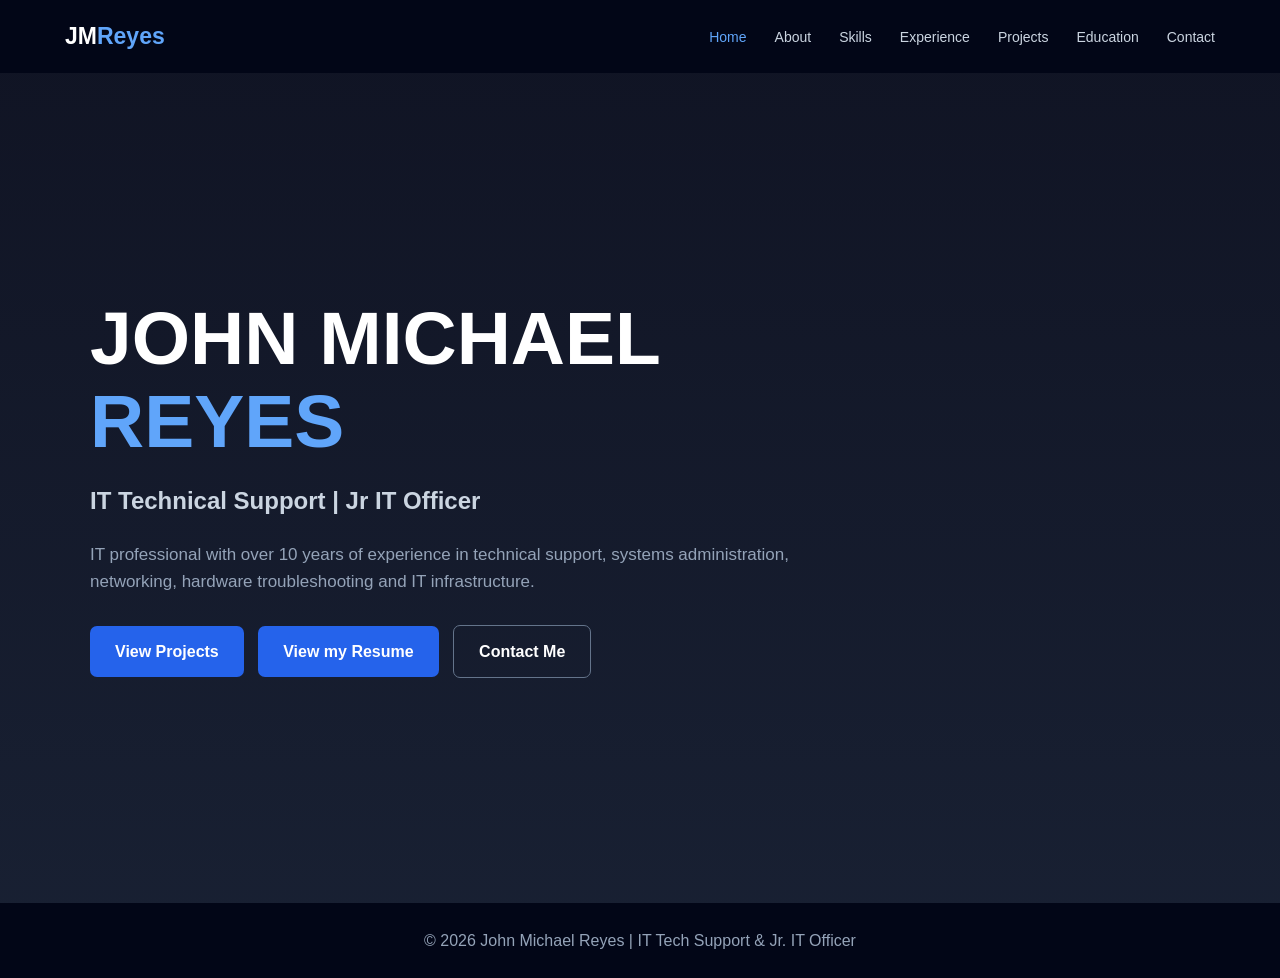
==== index.html @ fb601d71 "Add files via upload" ====
<!DOCTYPE html>
<html lang="en">

<head>
    <meta charset="UTF-8">
    <meta name="viewport" content="width=device-width, initial-scale=1.0">

    <title>John Michael Reyes | IT Tech Support</title>

    <link rel="stylesheet" href="style.css">
</head>

<body>

<header>

    <nav>

        <div class="logo">
            JM<span>Reyes</span>
            </a>
        </div>

        <ul>
            <li><a href="index.html" class="active">Home</a></li>
            <li><a href="about.html">About</a></li>
            <li><a href="skills.html">Skills</a></li>
            <li><a href="experience.html">Experience</a></li>
            <li><a href="projects.html">Projects</a></li>
            <li><a href="education.html">Education</a></li>
            <li><a href="contact.html">Contact</a></li>
        </ul>

    </nav>

</header>


<section class="hero">

    <div class="hero-container">

        <h1>
            John Michael<br>
            <span>Reyes</span>
        </h1>

        <h2>
            IT Technical Support | Jr IT Officer
        </h2>

        <p>
            IT professional with over 10 years of experience in
            technical support, systems administration, networking, hardware troubleshooting and IT infrastructure.
        </p>

        <div class="buttons">

            <a href="projects.html" class="btn btn-primary">
                View Projects
            </a>

            <a href="https://drive.google.com/file/d/1wawU8D8W3f0zj9kT_YxywVPVSAHodO-S/view?usp=sharing" target="_blank"
                class="btn btn-primary">
                View my Resume
            </a>

            <a href="contact.html" class="btn btn-outline">
                Contact Me
            </a>


        </div>

    </div>

</section>


<footer>
    © 2026 John Michael Reyes | IT Tech Support & Jr. IT Officer
</footer>

</body>
</html>
---- style.css ----
* {
    margin: 0;
    padding: 0;
    box-sizing: border-box;
    scroll-behavior: smooth;
}

:root {
    --primary: #2563eb;
    --dark: #020617;
    --secondary: #0f172a;
    --light: #f8fafc;
    --gray: #64748b;
    --border: #e2e8f0;
    --white: #ffffff;
}

body {
    font-family: Arial, Helvetica, sans-serif;
    background: var(--light);
    color: #1e293b;
    line-height: 1.6;
}

a {
    text-decoration: none;
}

/* NAVIGATION */

header {
    background: #020617;
    width: 100%;
}

nav {
    max-width: 1200px;
    margin: auto;
    padding: 18px 25px;

    display: flex;
    justify-content: space-between;
    align-items: center;
}

.logo {
    color: white;
    font-size: 23px;
    font-weight: bold;
}

.logo span {
    color: #60a5fa;
}

nav ul {
    display: flex;
    list-style: none;
    gap: 28px;
}

nav ul li a {
    color: #cbd5e1;
    font-size: 14px;
    transition: .3s;
}

nav ul li a:hover,
nav ul li a.active {
    color: #60a5fa;
}

/* PAGE */

.page {
    min-height: calc(100vh - 150px);
    padding: 80px 25px;
}

.container {
    max-width: 1100px;
    margin: auto;
}

.page-title {
    text-align: center;
    margin-bottom: 50px;
}

.page-title h1 {
    font-size: 45px;
    color: var(--secondary);
    margin-bottom: 10px;
}

.page-title p {
    color: var(--gray);
}

/* HERO */

.hero {
    background:
        linear-gradient(
            rgba(2,6,23,.94),
            rgba(15,23,42,.96));
    color: white;
    min-height: calc(100vh - 70px);

    display: flex;
    align-items: center;
    padding: 80px 25px;
}

.hero-container {
    max-width: 1100px;
    width: 100%;
    margin: auto;
}


.hero h1 {
    font-size: clamp(45px, 7vw, 75px);
    line-height: 1.1;
    text-transform: uppercase;
}

.hero h1 span {
    color: #60a5fa;
}

.hero h2 {
    margin: 20px 0;
    color: #cbd5e1;
}

.hero p {
    max-width: 700px;
    color: #94a3b8;
    font-size: 17px;
}

.buttons {
    margin-top: 30px;
}

.btn {
    display: inline-block;
    padding: 13px 25px;
    border-radius: 7px;
    margin-right: 10px;
    font-weight: bold;
}

.btn-primary {
    background: var(--primary);
    color: white;
}

.btn-primary:hover {
    background: #1d4ed8;
}

.btn-outline {
    border: 1px solid #64748b;
    color: white;
}

.btn-outline:hover {
    background: white;
    color: var(--dark);
}

/* CARDS */

.card-grid {
    display: grid;
    grid-template-columns: repeat(3, 1fr);
    gap: 25px;
}

.card {
    background: white;
    border: 1px solid var(--border);
    border-radius: 12px;
    padding: 30px;
    transition: .3s;
}

.card:hover {
    transform: translateY(-5px);
    box-shadow: 0 15px 30px rgba(0,0,0,.08);
}

.card h2,
.card h3 {
    color: var(--secondary);
    margin-bottom: 12px;
}

.card p {
    color: var(--gray);
}

/* SKILLS */

.skill-grid {
    display: grid;
    grid-template-columns: repeat(3, 1fr);
    gap: 20px;
}

.skill {
    background: white;
    border: 1px solid var(--border);
    border-radius: 10px;
    padding: 25px;
}

.skill-icon {
    font-size: 35px;
    margin-bottom: 10px;
}

.skill h3 {
    margin-bottom: 8px;
}

.skill p {
    color: var(--gray);
    font-size: 14px;
}

/* EXPERIENCE */

.timeline {
    max-width: 850px;
    margin: auto;
}

.timeline-item {
    background: white;
    border-left: 5px solid var(--primary);
    padding: 30px;
    margin-bottom: 25px;
    border-radius: 8px;
    box-shadow: 0 5px 20px rgba(0,0,0,.04);
}

.timeline-item h2 {
    color: var(--secondary);
}

.date {
    color: var(--primary);
    font-weight: bold;
    margin: 8px 0 20px;
}

.timeline-item ul {
    padding-left: 20px;
    color: var(--gray);
}

.timeline-item li {
    margin-bottom: 8px;
}

/* PROJECTS */

.project-grid {
    display: grid;
    grid-template-columns: repeat(2, 1fr);
    gap: 25px;
}

.project {
    background: white;
    border: 1px solid var(--border);
    border-radius: 12px;
    overflow: hidden;
}

.project-header {
    background: #eff6ff;
    padding: 30px;
    font-size: 40px;
}

.project-body {
    padding: 30px;
}

.project-body h2 {
    margin-bottom: 10px;
}

.project-body p {
    color: var(--gray);
    margin-bottom: 15px;
}

.tags {
    display: flex;
    gap: 8px;
    flex-wrap: wrap;
}

.tag {
    background: #dbeafe;
    color: #1d4ed8;
    padding: 5px 10px;
    border-radius: 20px;
    font-size: 12px;
}

/* CONTACT */

.contact-grid {
    display: grid;
    grid-template-columns: repeat(3, 1fr);
    gap: 25px;
}

.contact-card {
    text-align: center;
    background: white;
    border: 1px solid var(--border);
    padding: 30px;
    border-radius: 10px;
}

.contact-card .icon {
    font-size: 35px;
}

/* FOOTER */

footer {
    background: #020617;
    color: #94a3b8;
    text-align: center;
    padding: 25px;
}

/* MOBILE */

@media (max-width: 800px) {

    nav {
        flex-direction: column;
        gap: 15px;
    }

    nav ul {
        flex-wrap: wrap;
        justify-content: center;
        gap: 15px;
    }

    .card-grid,
    .skill-grid,
    .contact-grid,
    .project-grid {
        grid-template-columns: 1fr;
    }

    .page-title h1 {
        font-size: 36px;
    }
}
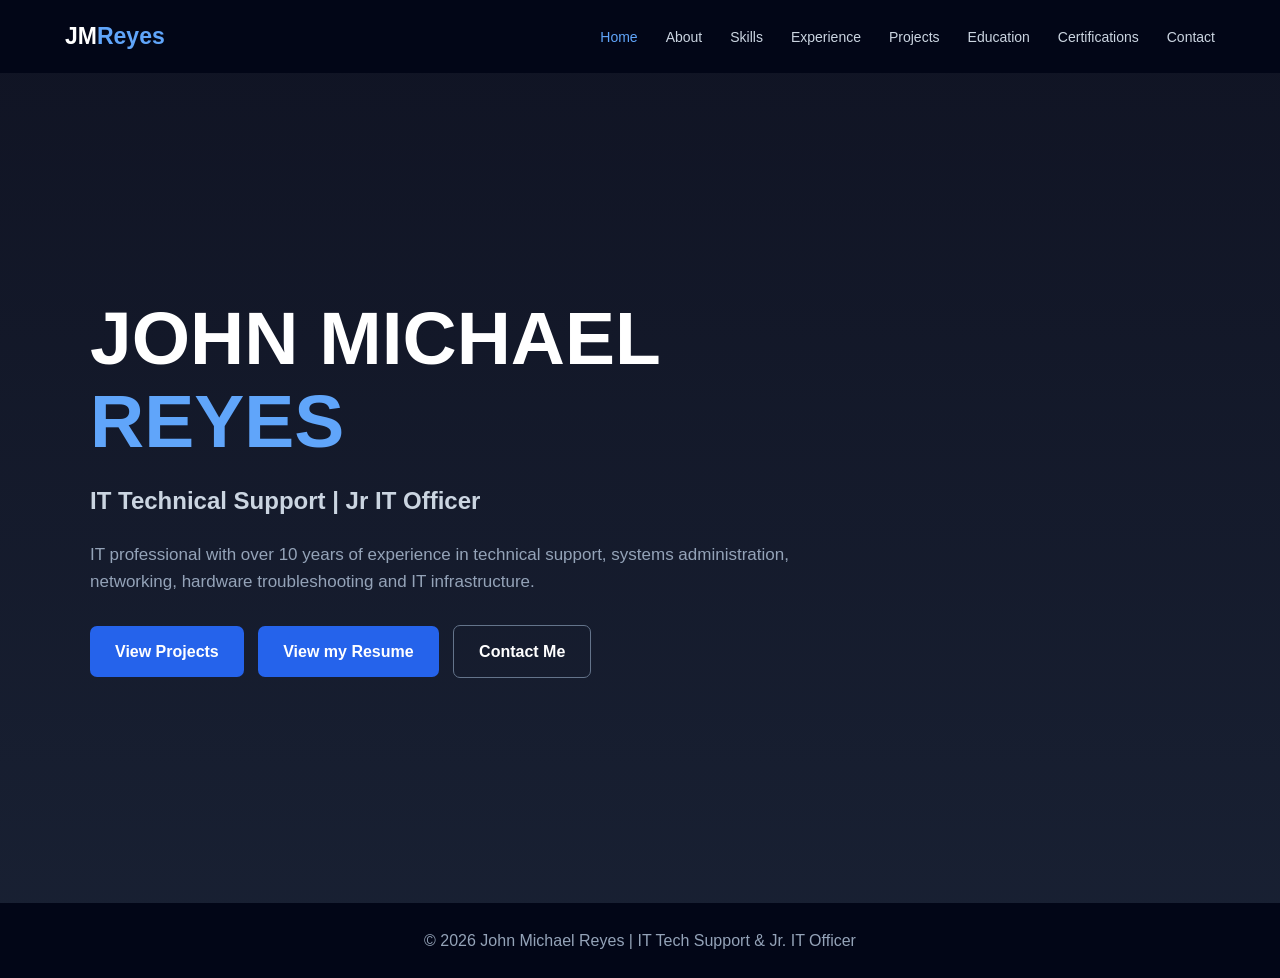
==== commit 60d4d360: "Add files via upload" ====
--- a/index.html
+++ b/index.html
@@ -1,85 +1,86 @@
-<!DOCTYPE html>
-<html lang="en">
-
-<head>
-    <meta charset="UTF-8">
-    <meta name="viewport" content="width=device-width, initial-scale=1.0">
-
-    <title>John Michael Reyes | IT Tech Support</title>
-
-    <link rel="stylesheet" href="style.css">
-</head>
-
-<body>
-
-<header>
-
-    <nav>
-
-        <div class="logo">
-            JM<span>Reyes</span>
-            </a>
-        </div>
-
-        <ul>
-            <li><a href="index.html" class="active">Home</a></li>
-            <li><a href="about.html">About</a></li>
-            <li><a href="skills.html">Skills</a></li>
-            <li><a href="experience.html">Experience</a></li>
-            <li><a href="projects.html">Projects</a></li>
-            <li><a href="education.html">Education</a></li>
-            <li><a href="contact.html">Contact</a></li>
-        </ul>
-
-    </nav>
-
-</header>
-
-
-<section class="hero">
-
-    <div class="hero-container">
-
-        <h1>
-            John Michael<br>
-            <span>Reyes</span>
-        </h1>
-
-        <h2>
-            IT Technical Support | Jr IT Officer
-        </h2>
-
-        <p>
-            IT professional with over 10 years of experience in
-            technical support, systems administration, networking, hardware troubleshooting and IT infrastructure.
-        </p>
-
-        <div class="buttons">
-
-            <a href="projects.html" class="btn btn-primary">
-                View Projects
-            </a>
-
-            <a href="https://drive.google.com/file/d/1wawU8D8W3f0zj9kT_YxywVPVSAHodO-S/view?usp=sharing" target="_blank"
-                class="btn btn-primary">
-                View my Resume
-            </a>
-
-            <a href="contact.html" class="btn btn-outline">
-                Contact Me
-            </a>
-
-
-        </div>
-
-    </div>
-
-</section>
-
-
-<footer>
-    © 2026 John Michael Reyes | IT Tech Support & Jr. IT Officer
-</footer>
-
-</body>
-</html>
+<!DOCTYPE html>
+<html lang="en">
+
+<head>
+    <meta charset="UTF-8">
+    <meta name="viewport" content="width=device-width, initial-scale=1.0">
+
+    <title>John Michael Reyes | IT Tech Support</title>
+
+    <link rel="stylesheet" href="style.css">
+</head>
+
+<body>
+
+<header>
+
+    <nav>
+
+        <div class="logo">
+            JM<span>Reyes</span>
+            </a>
+        </div>
+
+        <ul>
+            <li><a href="index.html" class="active">Home</a></li>
+            <li><a href="about.html">About</a></li>
+            <li><a href="skills.html">Skills</a></li>
+            <li><a href="experience.html">Experience</a></li>
+            <li><a href="projects.html">Projects</a></li>
+            <li><a href="education.html">Education</a></li>
+            <li><a href="certifications.html">Certifications</a></li>
+            <li><a href="contact.html">Contact</a></li>
+        </ul>
+
+    </nav>
+
+</header>
+
+
+<section class="hero">
+
+    <div class="hero-container">
+
+        <h1>
+            John Michael<br>
+            <span>Reyes</span>
+        </h1>
+
+        <h2>
+            IT Technical Support | Jr IT Officer
+        </h2>
+
+        <p>
+            IT professional with over 10 years of experience in
+            technical support, systems administration, networking, hardware troubleshooting and IT infrastructure.
+        </p>
+
+        <div class="buttons">
+
+            <a href="projects.html" class="btn btn-primary">
+                View Projects
+            </a>
+
+            <a href="https://drive.google.com/file/d/1R8-MoEGEGRYUK87rO8zLxdpQDnqHWK6W/view?usp=drive_link" target="_blank"
+                class="btn btn-primary">
+                View my Resume
+            </a>
+
+            <a href="contact.html" class="btn btn-outline">
+                Contact Me
+            </a>
+
+
+        </div>
+
+    </div>
+
+</section>
+
+
+<footer>
+    © 2026 John Michael Reyes | IT Tech Support & Jr. IT Officer
+</footer>
+
+</body>
+</html>
--- a/style.css
+++ b/style.css
@@ -1,371 +1,427 @@
-* {
-    margin: 0;
-    padding: 0;
-    box-sizing: border-box;
-    scroll-behavior: smooth;
-}
-
-:root {
-    --primary: #2563eb;
-    --dark: #020617;
-    --secondary: #0f172a;
-    --light: #f8fafc;
-    --gray: #64748b;
-    --border: #e2e8f0;
-    --white: #ffffff;
-}
-
-body {
-    font-family: Arial, Helvetica, sans-serif;
-    background: var(--light);
-    color: #1e293b;
-    line-height: 1.6;
-}
-
-a {
-    text-decoration: none;
-}
-
-/* NAVIGATION */
-
-header {
-    background: #020617;
-    width: 100%;
-}
-
-nav {
-    max-width: 1200px;
-    margin: auto;
-    padding: 18px 25px;
-
-    display: flex;
-    justify-content: space-between;
-    align-items: center;
-}
-
-.logo {
-    color: white;
-    font-size: 23px;
-    font-weight: bold;
-}
-
-.logo span {
-    color: #60a5fa;
-}
-
-nav ul {
-    display: flex;
-    list-style: none;
-    gap: 28px;
-}
-
-nav ul li a {
-    color: #cbd5e1;
-    font-size: 14px;
-    transition: .3s;
-}
-
-nav ul li a:hover,
-nav ul li a.active {
-    color: #60a5fa;
-}
-
-/* PAGE */
-
-.page {
-    min-height: calc(100vh - 150px);
-    padding: 80px 25px;
-}
-
-.container {
-    max-width: 1100px;
-    margin: auto;
-}
-
-.page-title {
-    text-align: center;
-    margin-bottom: 50px;
-}
-
-.page-title h1 {
-    font-size: 45px;
-    color: var(--secondary);
-    margin-bottom: 10px;
-}
-
-.page-title p {
-    color: var(--gray);
-}
-
-/* HERO */
-
-.hero {
-    background:
-        linear-gradient(
-            rgba(2,6,23,.94),
-            rgba(15,23,42,.96));
-    color: white;
-    min-height: calc(100vh - 70px);
-
-    display: flex;
-    align-items: center;
-    padding: 80px 25px;
-}
-
-.hero-container {
-    max-width: 1100px;
-    width: 100%;
-    margin: auto;
-}
-
-
-.hero h1 {
-    font-size: clamp(45px, 7vw, 75px);
-    line-height: 1.1;
-    text-transform: uppercase;
-}
-
-.hero h1 span {
-    color: #60a5fa;
-}
-
-.hero h2 {
-    margin: 20px 0;
-    color: #cbd5e1;
-}
-
-.hero p {
-    max-width: 700px;
-    color: #94a3b8;
-    font-size: 17px;
-}
-
-.buttons {
-    margin-top: 30px;
-}
-
-.btn {
-    display: inline-block;
-    padding: 13px 25px;
-    border-radius: 7px;
-    margin-right: 10px;
-    font-weight: bold;
-}
-
-.btn-primary {
-    background: var(--primary);
-    color: white;
-}
-
-.btn-primary:hover {
-    background: #1d4ed8;
-}
-
-.btn-outline {
-    border: 1px solid #64748b;
-    color: white;
-}
-
-.btn-outline:hover {
-    background: white;
-    color: var(--dark);
-}
-
-/* CARDS */
-
-.card-grid {
-    display: grid;
-    grid-template-columns: repeat(3, 1fr);
-    gap: 25px;
-}
-
-.card {
-    background: white;
-    border: 1px solid var(--border);
-    border-radius: 12px;
-    padding: 30px;
-    transition: .3s;
-}
-
-.card:hover {
-    transform: translateY(-5px);
-    box-shadow: 0 15px 30px rgba(0,0,0,.08);
-}
-
-.card h2,
-.card h3 {
-    color: var(--secondary);
-    margin-bottom: 12px;
-}
-
-.card p {
-    color: var(--gray);
-}
-
-/* SKILLS */
-
-.skill-grid {
-    display: grid;
-    grid-template-columns: repeat(3, 1fr);
-    gap: 20px;
-}
-
-.skill {
-    background: white;
-    border: 1px solid var(--border);
-    border-radius: 10px;
-    padding: 25px;
-}
-
-.skill-icon {
-    font-size: 35px;
-    margin-bottom: 10px;
-}
-
-.skill h3 {
-    margin-bottom: 8px;
-}
-
-.skill p {
-    color: var(--gray);
-    font-size: 14px;
-}
-
-/* EXPERIENCE */
-
-.timeline {
-    max-width: 850px;
-    margin: auto;
-}
-
-.timeline-item {
-    background: white;
-    border-left: 5px solid var(--primary);
-    padding: 30px;
-    margin-bottom: 25px;
-    border-radius: 8px;
-    box-shadow: 0 5px 20px rgba(0,0,0,.04);
-}
-
-.timeline-item h2 {
-    color: var(--secondary);
-}
-
-.date {
-    color: var(--primary);
-    font-weight: bold;
-    margin: 8px 0 20px;
-}
-
-.timeline-item ul {
-    padding-left: 20px;
-    color: var(--gray);
-}
-
-.timeline-item li {
-    margin-bottom: 8px;
-}
-
-/* PROJECTS */
-
-.project-grid {
-    display: grid;
-    grid-template-columns: repeat(2, 1fr);
-    gap: 25px;
-}
-
-.project {
-    background: white;
-    border: 1px solid var(--border);
-    border-radius: 12px;
-    overflow: hidden;
-}
-
-.project-header {
-    background: #eff6ff;
-    padding: 30px;
-    font-size: 40px;
-}
-
-.project-body {
-    padding: 30px;
-}
-
-.project-body h2 {
-    margin-bottom: 10px;
-}
-
-.project-body p {
-    color: var(--gray);
-    margin-bottom: 15px;
-}
-
-.tags {
-    display: flex;
-    gap: 8px;
-    flex-wrap: wrap;
-}
-
-.tag {
-    background: #dbeafe;
-    color: #1d4ed8;
-    padding: 5px 10px;
-    border-radius: 20px;
-    font-size: 12px;
-}
-
-/* CONTACT */
-
-.contact-grid {
-    display: grid;
-    grid-template-columns: repeat(3, 1fr);
-    gap: 25px;
-}
-
-.contact-card {
-    text-align: center;
-    background: white;
-    border: 1px solid var(--border);
-    padding: 30px;
-    border-radius: 10px;
-}
-
-.contact-card .icon {
-    font-size: 35px;
-}
-
-/* FOOTER */
-
-footer {
-    background: #020617;
-    color: #94a3b8;
-    text-align: center;
-    padding: 25px;
-}
-
-/* MOBILE */
-
-@media (max-width: 800px) {
-
-    nav {
-        flex-direction: column;
-        gap: 15px;
-    }
-
-    nav ul {
-        flex-wrap: wrap;
-        justify-content: center;
-        gap: 15px;
-    }
-
-    .card-grid,
-    .skill-grid,
-    .contact-grid,
-    .project-grid {
-        grid-template-columns: 1fr;
-    }
-
-    .page-title h1 {
-        font-size: 36px;
-    }
-}+* {
+    margin: 0;
+    padding: 0;
+    box-sizing: border-box;
+    scroll-behavior: smooth;
+}
+
+:root {
+    --primary: #2563eb;
+    --dark: #020617;
+    --secondary: #0f172a;
+    --light: #f8fafc;
+    --gray: #64748b;
+    --border: #e2e8f0;
+    --white: #ffffff;
+}
+
+body {
+    font-family: Arial, Helvetica, sans-serif;
+    background: var(--light);
+    color: #1e293b;
+    line-height: 1.6;
+}
+
+a {
+    text-decoration: none;
+}
+
+/* NAVIGATION */
+
+header {
+    background: #020617;
+    width: 100%;
+}
+
+nav {
+    max-width: 1200px;
+    margin: auto;
+    padding: 18px 25px;
+
+    display: flex;
+    justify-content: space-between;
+    align-items: center;
+}
+
+.logo {
+    color: white;
+    font-size: 23px;
+    font-weight: bold;
+}
+
+.logo span {
+    color: #60a5fa;
+}
+
+nav ul {
+    display: flex;
+    list-style: none;
+    gap: 28px;
+}
+
+nav ul li a {
+    color: #cbd5e1;
+    font-size: 14px;
+    transition: .3s;
+}
+
+nav ul li a:hover,
+nav ul li a.active {
+    color: #60a5fa;
+}
+
+/* PAGE */
+
+.page {
+    min-height: calc(100vh - 150px);
+    padding: 80px 25px;
+}
+
+.container {
+    max-width: 1100px;
+    margin: auto;
+}
+
+.page-title {
+    text-align: center;
+    margin-bottom: 50px;
+}
+
+.page-title h1 {
+    font-size: 45px;
+    color: var(--secondary);
+    margin-bottom: 10px;
+}
+
+.page-title p {
+    color: var(--gray);
+}
+
+/* HERO */
+
+.hero {
+    background:
+        linear-gradient(
+            rgba(2,6,23,.94),
+            rgba(15,23,42,.96));
+    color: white;
+    min-height: calc(100vh - 70px);
+
+    display: flex;
+    align-items: center;
+    padding: 80px 25px;
+}
+
+.hero-container {
+    max-width: 1100px;
+    width: 100%;
+    margin: auto;
+}
+
+
+.hero h1 {
+    font-size: clamp(45px, 7vw, 75px);
+    line-height: 1.1;
+    text-transform: uppercase;
+}
+
+.hero h1 span {
+    color: #60a5fa;
+}
+
+.hero h2 {
+    margin: 20px 0;
+    color: #cbd5e1;
+}
+
+.hero p {
+    max-width: 700px;
+    color: #94a3b8;
+    font-size: 17px;
+}
+
+.buttons {
+    margin-top: 30px;
+}
+
+.btn {
+    display: inline-block;
+    padding: 13px 25px;
+    border-radius: 7px;
+    margin-right: 10px;
+    font-weight: bold;
+}
+
+.btn-primary {
+    background: var(--primary);
+    color: white;
+}
+
+.btn-primary:hover {
+    background: #1d4ed8;
+}
+
+.btn-outline {
+    border: 1px solid #64748b;
+    color: white;
+}
+
+.btn-outline:hover {
+    background: white;
+    color: var(--dark);
+}
+
+/* CARDS */
+
+.card-grid {
+    display: grid;
+    grid-template-columns: repeat(3, 1fr);
+    gap: 25px;
+}
+
+.card {
+    background: white;
+    border: 1px solid var(--border);
+    border-radius: 12px;
+    padding: 30px;
+    transition: .3s;
+}
+
+.card:hover {
+    transform: translateY(-5px);
+    box-shadow: 0 15px 30px rgba(0,0,0,.08);
+}
+
+.card h2,
+.card h3 {
+    color: var(--secondary);
+    margin-bottom: 12px;
+}
+
+.card p {
+    color: var(--gray);
+}
+
+/* SKILLS */
+
+.skill-grid {
+    display: grid;
+    grid-template-columns: repeat(3, 1fr);
+    gap: 20px;
+}
+
+.skill {
+    background: white;
+    border: 1px solid var(--border);
+    border-radius: 10px;
+    padding: 25px;
+}
+
+.skill-icon {
+    font-size: 35px;
+    margin-bottom: 10px;
+}
+
+.skill h3 {
+    margin-bottom: 8px;
+}
+
+.skill p {
+    color: var(--gray);
+    font-size: 14px;
+}
+
+/* EXPERIENCE */
+
+.timeline {
+    max-width: 850px;
+    margin: auto;
+}
+
+.timeline-item {
+    background: white;
+    border-left: 5px solid var(--primary);
+    padding: 30px;
+    margin-bottom: 25px;
+    border-radius: 8px;
+    box-shadow: 0 5px 20px rgba(0,0,0,.04);
+}
+
+.timeline-item h2 {
+    color: var(--secondary);
+}
+
+.date {
+    color: var(--primary);
+    font-weight: bold;
+    margin: 8px 0 20px;
+}
+
+.timeline-item ul {
+    padding-left: 20px;
+    color: var(--gray);
+}
+
+.timeline-item li {
+    margin-bottom: 8px;
+}
+
+/* PROJECTS */
+
+.project-grid {
+    display: grid;
+    grid-template-columns: repeat(2, 1fr);
+    gap: 25px;
+}
+
+.project {
+    background: white;
+    border: 1px solid var(--border);
+    border-radius: 12px;
+    overflow: hidden;
+}
+
+.project-header {
+    background: #eff6ff;
+    padding: 30px;
+    font-size: 40px;
+}
+
+.project-body {
+    padding: 30px;
+}
+
+.project-body h2 {
+    margin-bottom: 10px;
+}
+
+.project-body p {
+    color: var(--gray);
+    margin-bottom: 15px;
+}
+
+.tags {
+    display: flex;
+    gap: 8px;
+    flex-wrap: wrap;
+}
+
+.tag {
+    background: #dbeafe;
+    color: #1d4ed8;
+    padding: 5px 10px;
+    border-radius: 20px;
+    font-size: 12px;
+}
+
+/* CONTACT */
+
+.contact-grid {
+    display: grid;
+    grid-template-columns: repeat(3, 1fr);
+    gap: 25px;
+}
+
+.contact-card {
+    text-align: center;
+    background: white;
+    border: 1px solid var(--border);
+    padding: 30px;
+    border-radius: 10px;
+}
+
+.contact-card .icon {
+    font-size: 35px;
+}
+
+/* FOOTER */
+
+footer {
+    background: #020617;
+    color: #94a3b8;
+    text-align: center;
+    padding: 25px;
+}
+
+/* MOBILE */
+
+@media (max-width: 800px) {
+
+    nav {
+        flex-direction: column;
+        gap: 15px;
+    }
+
+    nav ul {
+        flex-wrap: wrap;
+        justify-content: center;
+        gap: 15px;
+    }
+
+    .card-grid,
+    .skill-grid,
+    .contact-grid,
+    .project-grid {
+        grid-template-columns: 1fr;
+    }
+
+    .page-title h1 {
+        font-size: 36px;
+    }
+}
+
+/* CERTIFICATIONS */
+.certification-intro {
+    max-width: 760px;
+    margin: -25px auto 40px;
+    text-align: center;
+    color: var(--gray);
+}
+.certification-grid {
+    display: grid;
+    grid-template-columns: repeat(2, minmax(0, 1fr));
+    gap: 25px;
+}
+.certification-card {
+    background: var(--white);
+    border: 1px solid var(--border);
+    border-radius: 12px;
+    padding: 28px;
+    box-shadow: 0 5px 20px rgba(0, 0, 0, .04);
+    transition: .3s;
+}
+.certification-card:hover {
+    transform: translateY(-4px);
+    box-shadow: 0 12px 25px rgba(0, 0, 0, .08);
+}
+.certification-icon {
+    width: 58px;
+    height: 58px;
+    display: grid;
+    place-items: center;
+    border-radius: 12px;
+    background: #dbeafe;
+    color: #1d4ed8;
+    font-size: 28px;
+    margin-bottom: 18px;
+}
+.certification-card h2 {
+    color: var(--secondary);
+    font-size: 20px;
+    margin-bottom: 8px;
+}
+.certification-card p {
+    color: var(--gray);
+    margin-bottom: 18px;
+}
+.certification-placeholder {
+    display: inline-block;
+    padding: 7px 12px;
+    border-radius: 6px;
+    background: #f1f5f9;
+    color: #475569;
+    font-size: 13px;
+}
+@media (max-width: 800px) {
+    .certification-grid { grid-template-columns: 1fr; }
+}
